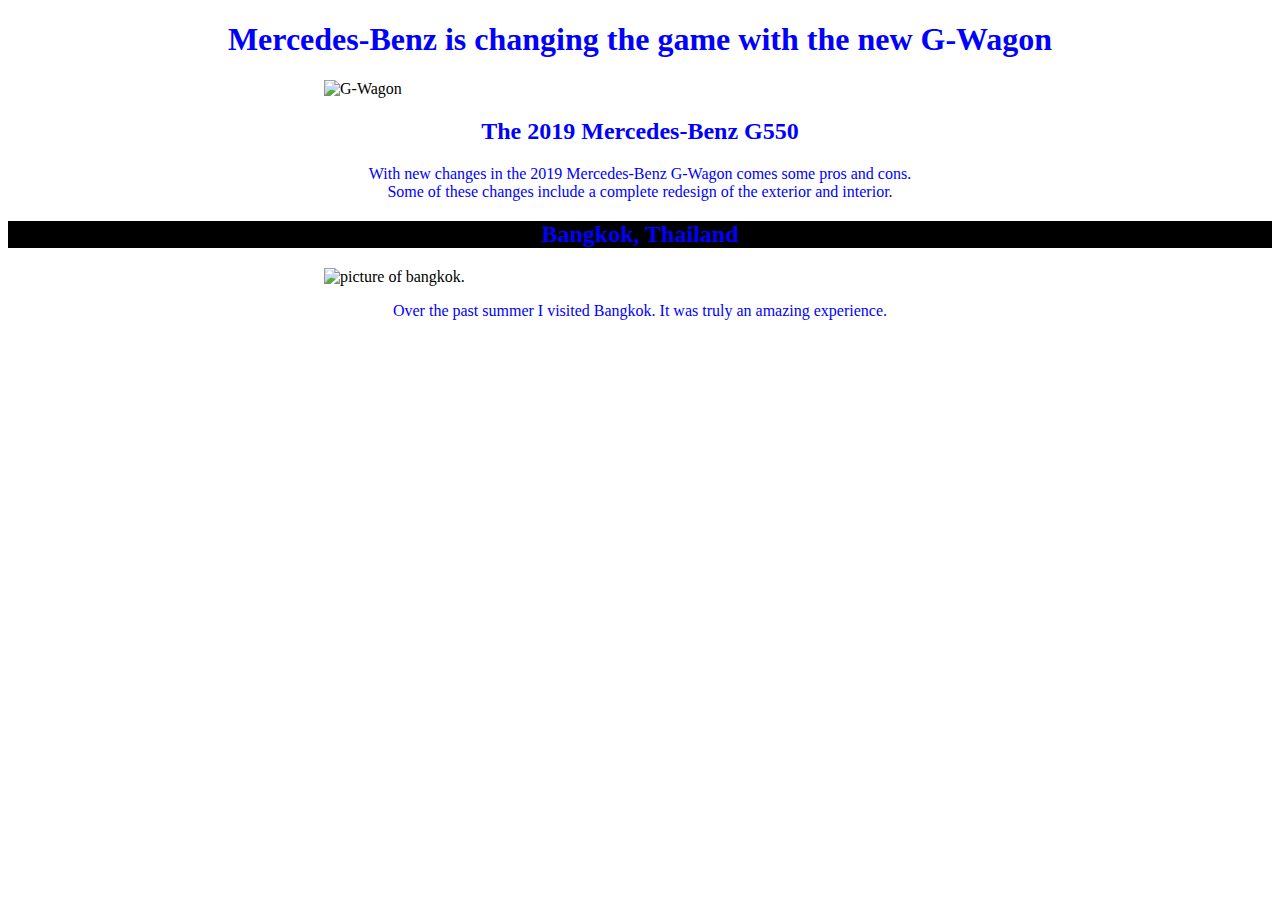
==== index.html @ 25c493be "Update index.html" ====
<!DOCTYPE html>
<html>
  <head>
    <meta charset="utf-8">
    <title> The Newest Mercedes-Benz </title>
  </head>
  <body>
    <style>
      h1,h2 {
        color: blue;
        text-align: center;
      }
    p {
      color: blue;
      text-align: center;
      }
      .middle {
        display: block;
        margin-left: auto;
        margin-right: auto;
        width: 50%;
      }
    </style>
        <h1> Mercedes-Benz is changing the game with the new G-Wagon</h1>
    <img class="middle" src="http://i66.tinypic.com/2e213rn.jpg" width="500" alt="G-Wagon">
    <h2>The 2019 Mercedes-Benz G550</h2>
  <p> With new changes in the 2019 Mercedes-Benz G-Wagon comes some pros and cons. <br>
    Some of these changes include a complete redesign of the exterior and interior.
  </p>
    
    <h2 style="background: black;">Bangkok, Thailand</h2>
        <img class="middle" src="http://i65.tinypic.com/mups.jpg" width="500" alt="picture of bangkok.">
            <p>Over the past summer I visited Bangkok. It was truly an amazing experience.<br>
            </p>
  </body>
    </html>
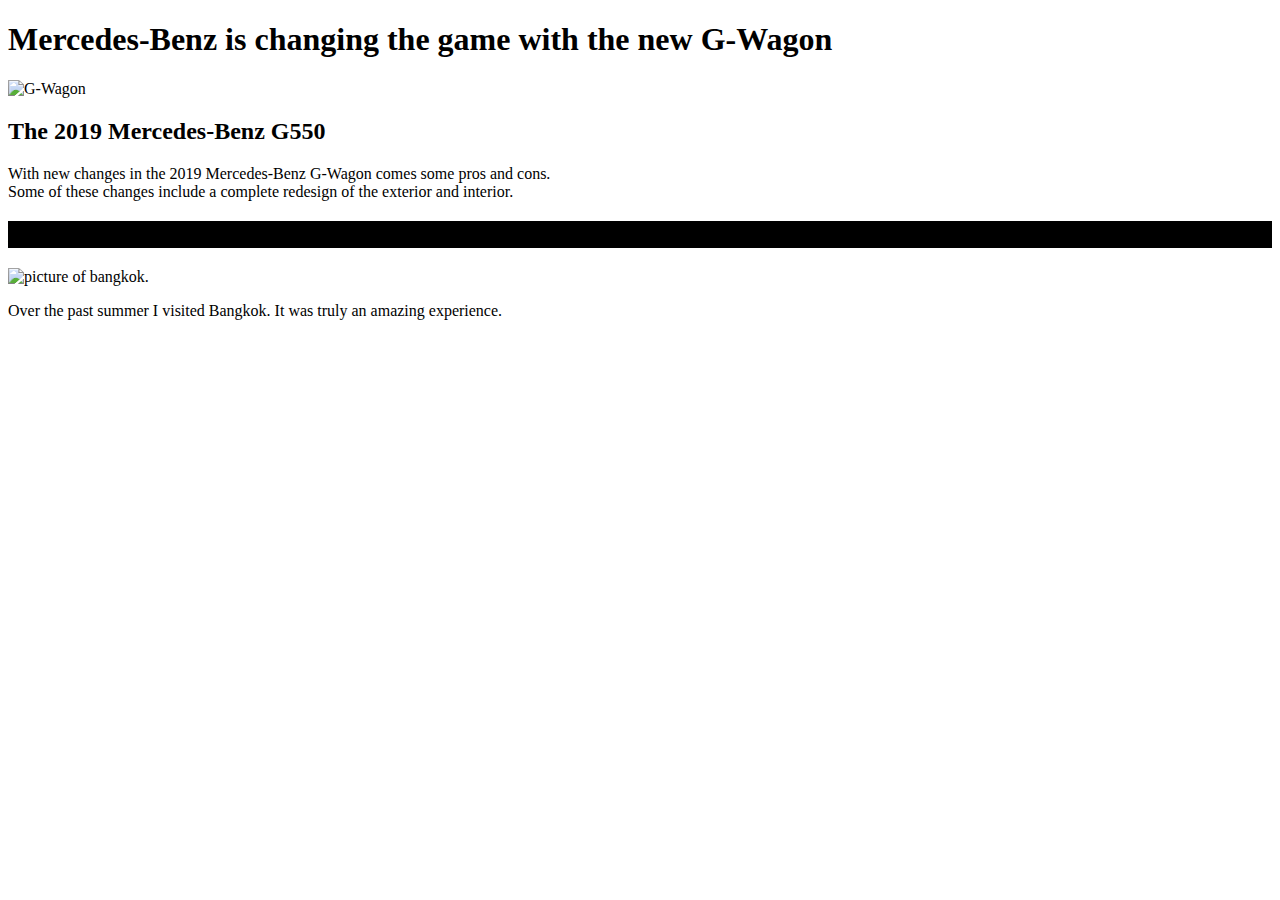
==== commit 2c79ea18: "Update index.html" ====
--- a/index.html
+++ b/index.html
@@ -3,24 +3,10 @@
   <head>
     <meta charset="utf-8">
     <title> The Newest Mercedes-Benz </title>
+    <link rel="stylesheet" href="tonyc417.github.io/style.css">
   </head>
   <body>
-    <style>
-      h1,h2 {
-        color: blue;
-        text-align: center;
-      }
-    p {
-      color: blue;
-      text-align: center;
-      }
-      .middle {
-        display: block;
-        margin-left: auto;
-        margin-right: auto;
-        width: 50%;
-      }
-    </style>
+    
         <h1> Mercedes-Benz is changing the game with the new G-Wagon</h1>
     <img class="middle" src="http://i66.tinypic.com/2e213rn.jpg" width="500" alt="G-Wagon">
     <h2>The 2019 Mercedes-Benz G550</h2>
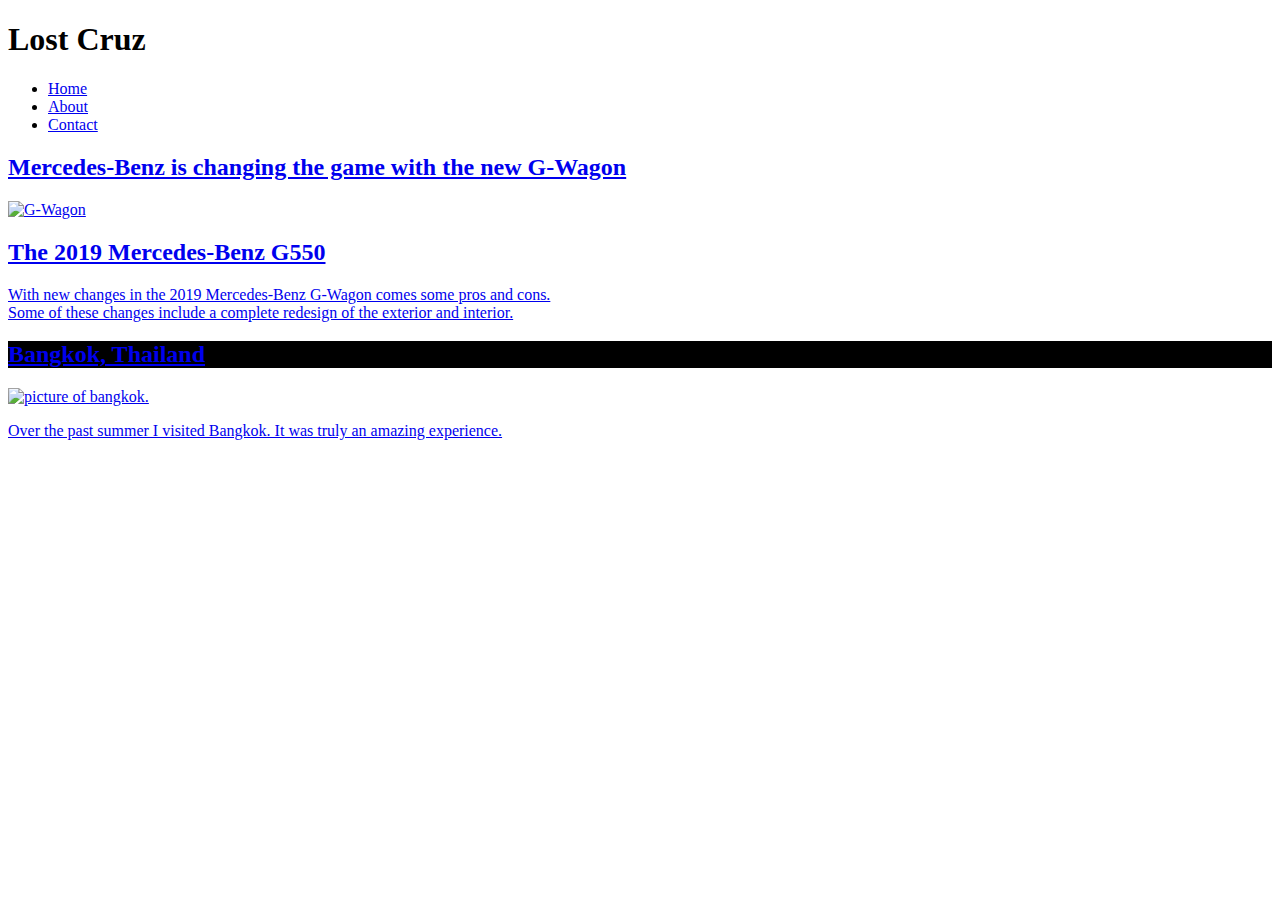
==== commit 8c007660: "added new nav bar and header" ====
--- a/index.html
+++ b/index.html
@@ -6,13 +6,21 @@
     <link rel="stylesheet" href="tonyc417.github.io/style.css">
   </head>
   <body>
-    
-        <h1> Mercedes-Benz is changing the game with the new G-Wagon</h1>
-    <img class="middle" src="http://i66.tinypic.com/2e213rn.jpg" width="500" alt="G-Wagon">
-    <h2>The 2019 Mercedes-Benz G550</h2>
-  <p> With new changes in the 2019 Mercedes-Benz G-Wagon comes some pros and cons. <br>
-    Some of these changes include a complete redesign of the exterior and interior.
-  </p>
+    <header>
+      <h1 class="logo"> Lost Cruz</h1>
+      <nav>
+        <ul>
+          <li><a href="#">Home</li>
+          <li><a href="#">About</li>
+          <li><a href="#">Contact</li>
+        </ul>
+      </nav>
+        <h2> Mercedes-Benz is changing the game with the new G-Wagon</h2>
+            <img class="middle" src="http://i66.tinypic.com/2e213rn.jpg" width="500" alt="G-Wagon">
+        <h2>The 2019 Mercedes-Benz G550</h2>
+          <p> With new changes in the 2019 Mercedes-Benz G-Wagon comes some pros and cons. <br>
+            Some of these changes include a complete redesign of the exterior and interior.
+          </p>
     
     <h2 style="background: black;">Bangkok, Thailand</h2>
         <img class="middle" src="http://i65.tinypic.com/mups.jpg" width="500" alt="picture of bangkok.">
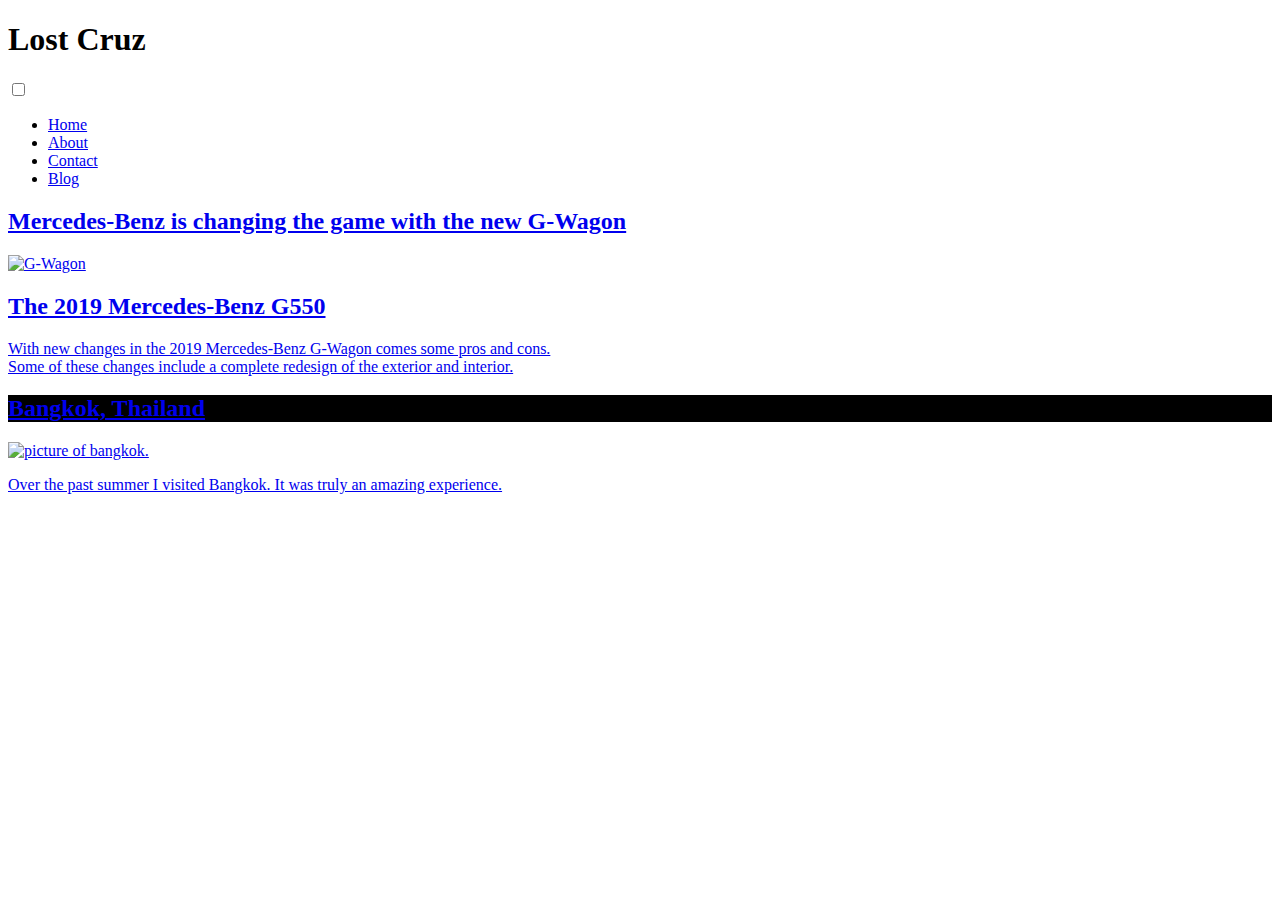
==== commit 7c26c784: "new navbar" ====
--- a/index.html
+++ b/index.html
@@ -8,13 +8,19 @@
   <body>
     <header>
       <h1 class="logo"> Lost Cruz</h1>
+      <input type="checkbox" id="nav-toggle" class"nav-toggle">
       <nav>
         <ul>
           <li><a href="#">Home</li>
           <li><a href="#">About</li>
           <li><a href="#">Contact</li>
+          <li><a href="#">Blog</li>
         </ul>
       </nav>
+      <label for="nav-toggle" class="nav-toggle-label">
+        <span></span>
+      </label>
+    </header>
         <h2> Mercedes-Benz is changing the game with the new G-Wagon</h2>
             <img class="middle" src="http://i66.tinypic.com/2e213rn.jpg" width="500" alt="G-Wagon">
         <h2>The 2019 Mercedes-Benz G550</h2>
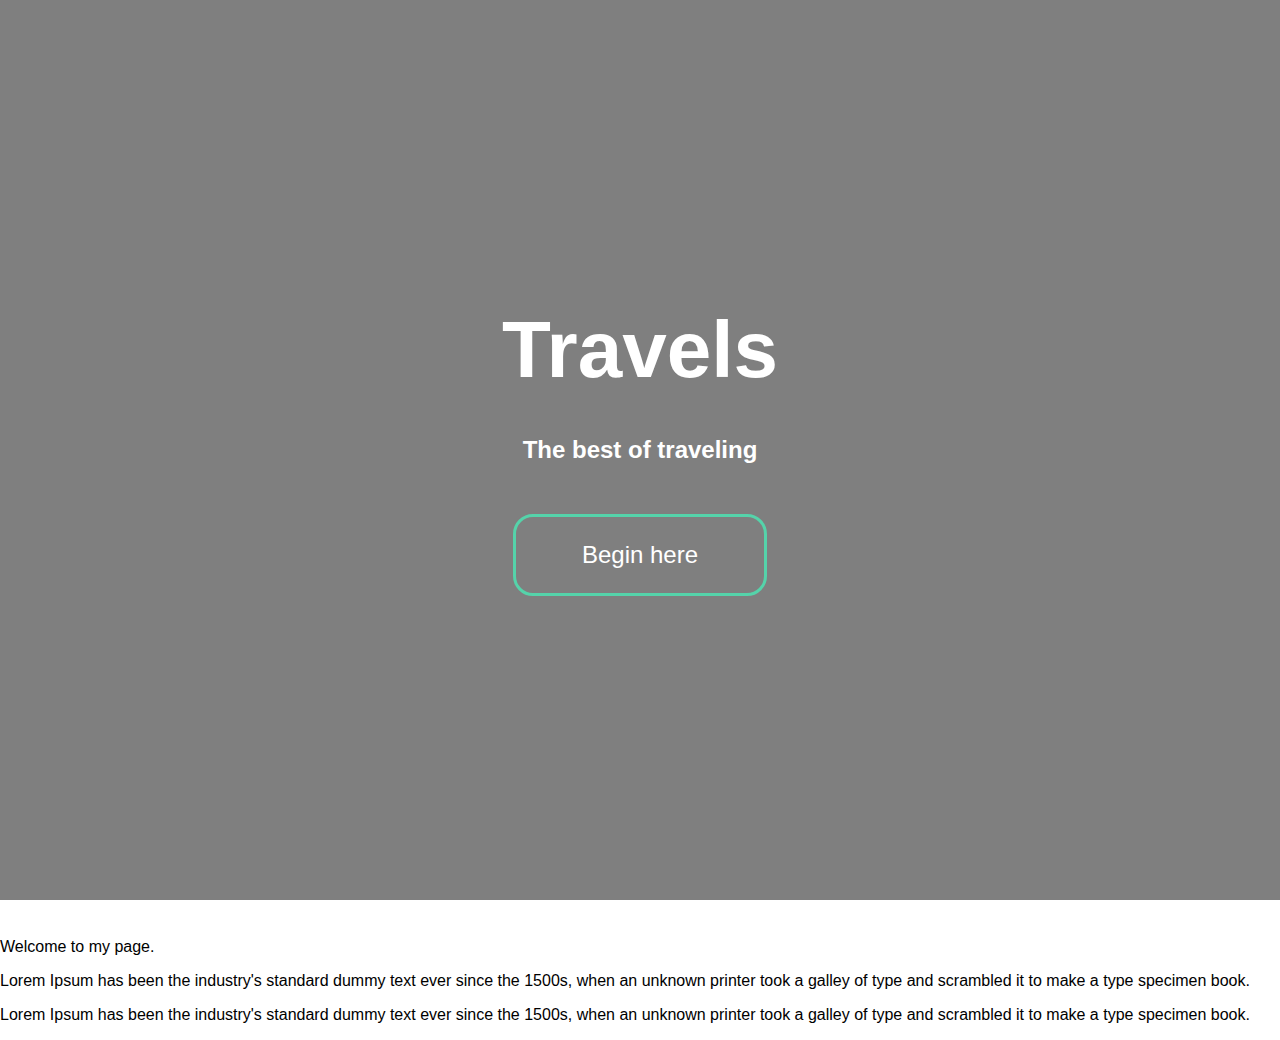
==== commit eb3532c0: "new layout, deleted the old one" ====
--- a/index.html
+++ b/index.html
@@ -1,37 +1,36 @@
 <!DOCTYPE html>
 <html>
-  <head>
-    <meta charset="utf-8">
-    <title> The Newest Mercedes-Benz </title>
-    <link rel="stylesheet" href="tonyc417.github.io/style.css">
-  </head>
-  <body>
-    <header>
-      <h1 class="logo"> Lost Cruz</h1>
-      <input type="checkbox" id="nav-toggle" class"nav-toggle">
-      <nav>
-        <ul>
-          <li><a href="#">Home</li>
-          <li><a href="#">About</li>
-          <li><a href="#">Contact</li>
-          <li><a href="#">Blog</li>
-        </ul>
-      </nav>
-      <label for="nav-toggle" class="nav-toggle-label">
-        <span></span>
-      </label>
-    </header>
-        <h2> Mercedes-Benz is changing the game with the new G-Wagon</h2>
-            <img class="middle" src="http://i66.tinypic.com/2e213rn.jpg" width="500" alt="G-Wagon">
-        <h2>The 2019 Mercedes-Benz G550</h2>
-          <p> With new changes in the 2019 Mercedes-Benz G-Wagon comes some pros and cons. <br>
-            Some of these changes include a complete redesign of the exterior and interior.
-          </p>
-    
-    <h2 style="background: black;">Bangkok, Thailand</h2>
-        <img class="middle" src="http://i65.tinypic.com/mups.jpg" width="500" alt="picture of bangkok.">
-            <p>Over the past summer I visited Bangkok. It was truly an amazing experience.<br>
-            </p>
-  </body>
-    </html>
-    
+    <head>
+        <title>Lost Cruz</title>
+        <link rel="stylesheet" href="style.css">
+    </head>
+
+    <body>
+     <section class="travel-image">
+            <div class="travel-inner">
+                <h1>Travels</h1>
+                <h2>The best of traveling</h2>
+                <a href="https://testing.com" class="btn">Begin here</a>
+            </div>
+     </section>
+          <header>
+                <input type="checkbox" id="nav-toggle" class="nav-toggle">
+              <nav>
+                <ul>
+                    <li><a href="#">Home</a></li>
+                    <li><a href="#">About</a></li>
+                    <li><a href="#">Blog</a></li>
+                    <li><a href="#">Contact</a></li>
+                </ul>
+              </nav>
+                    <label for="nav-toggle" class="nav-toggle-label">
+                      <span></span>
+                    </label>
+          </header>
+        <main>
+            <p> Welcome to my page.</p>
+            <p> Lorem Ipsum has been the industry's standard dummy text ever since the 1500s, when an unknown printer took a galley of type and scrambled it to make a type specimen book.</p>
+            <p> Lorem Ipsum has been the industry's standard dummy text ever since the 1500s, when an unknown printer took a galley of type and scrambled it to make a type specimen book.</p>
+        </main>
+    </body>
+</html>--- a/style.css
+++ b/style.css
@@ -0,0 +1,191 @@
+body {
+    margin: 0;
+    font-family: sans-serif;
+}
+
+.nav-toggle {
+    display: none;
+}
+
+.nav-toggle-label {
+    position: absolute;
+    top: 0;
+    left: 0;
+    margin-left: 1em;
+    height: 100%;
+    display: flex;
+    align-items: center;
+}
+
+.nav-toggle-label span,
+.nav-toggle-label span::before,
+.nav-toggle-label span::after {
+    display: block;
+    background: white;
+    height: 2px;
+    width: 2em;
+    border-radius: 10px;
+    position: relative;
+}
+
+.nav-toggle-label span::before,
+.nav-toggle-label span::after {
+    content: '';
+    position: absolute;
+}
+
+.nav-toggle-label span::before {
+    bottom: 7px;
+}
+
+.nav-toggle-label span::after {
+    top: 7px;
+}
+
+nav {
+    position: absolute;
+    text-align: left;
+    top: 100%;
+    left: 0;
+    background: var(--background);
+    width: 100%;
+    transition: transform 400ms ease-in-out;
+    transform-origin: top;
+    transform: scale(1,0) 
+}
+
+nav ul {
+    margin: 0;
+    padding: 0;
+    list-style: none;
+
+}
+
+nav li {
+    margin-bottom: 1em;
+    margin-left: 1em;
+}
+
+nav a {
+    color: white;
+    text-decoration: none;
+    font-size: 1.2rem;
+    text-transform: uppercase;
+    opacity: 0;
+    transition: opacity 150ms ease-in-out;
+
+}
+nav a:hover {
+  color: #222;
+}
+
+.nav-toggle:checked ~ nav {
+  transform: scale(1,1);
+}
+
+.nav-toggle:checked ~ nav a {
+    opacity: 1;
+    transition: opacity 250ms ease-in-out 250ms;
+}
+
+.travel-image {
+    width: 100vw;
+    height: 100vh;
+    display: flex;
+    justify-content: center;
+    align-items: center;
+    text-align: center;
+}
+
+.travel-image h1 {
+    font-size: 5em;
+    margin-top: 0;
+    margin-bottom: 0.5em;
+}
+
+.travel-image .btn {
+    display: block;
+    width: 200px;
+    padding: 1em;
+    margin-top: 50px;
+    margin-left: auto;
+    margin-right: auto;
+    color: white;
+    text-decoration: none;
+    font-size: 1.5em;
+    border: 3px solid #55d3aa;
+    border-radius: 20px;
+}
+
+.travel-image {
+    width: 100vw;
+    height: 100vh;
+    display: flex;
+    justify-content: center;
+    align-items: center;
+    text-align: center;
+    color: white;
+    background-image: linear-gradient(rgba(0, 0, 0, 0.5),rgba(0, 0, 0, 0.5)), url(travel.jpg);
+    background-size: cover;
+    background-position: center center;
+    background-repeat: no-repeat;
+    background-attachment: fixed;
+}
+
+.travel-image h1 {
+    font-size: 5em;
+    margin-top: 0;
+    margin-bottom: 0.5em;
+}
+
+
+@media screen and (min-width: 800px) {
+    .nav-toggle-label {
+        display: none;
+    }
+
+    header {
+        display: grid;
+        grid-template-columns: 1fr auto minmax(600px, 3fr) 1fr;
+    }
+
+    nav {
+        all: unset;
+        grid-column: 3 / 4;
+        display: flex;
+        justify-content: flex-end;
+        align-items: center;
+    }
+
+    nav ul {
+        display: flex;
+    }
+
+    nav li {
+        margin-left: 3em;
+        margin-bottom: 0;
+    }
+
+    nav a {
+        opacity: 1;
+        position: relative;
+    }
+
+    nav a::before {
+        content: '';
+        display: block;
+        height: 5px;
+        background: black;
+        position: absolute;
+        top: -1em;
+        left: 0;
+        right: 0;
+        transform: scale(0, 1);
+        transition: transform ease-in-out 300ms;
+
+    }
+
+    nav a:hover::before {
+        transform: scale(1, 1);
+    }
+  }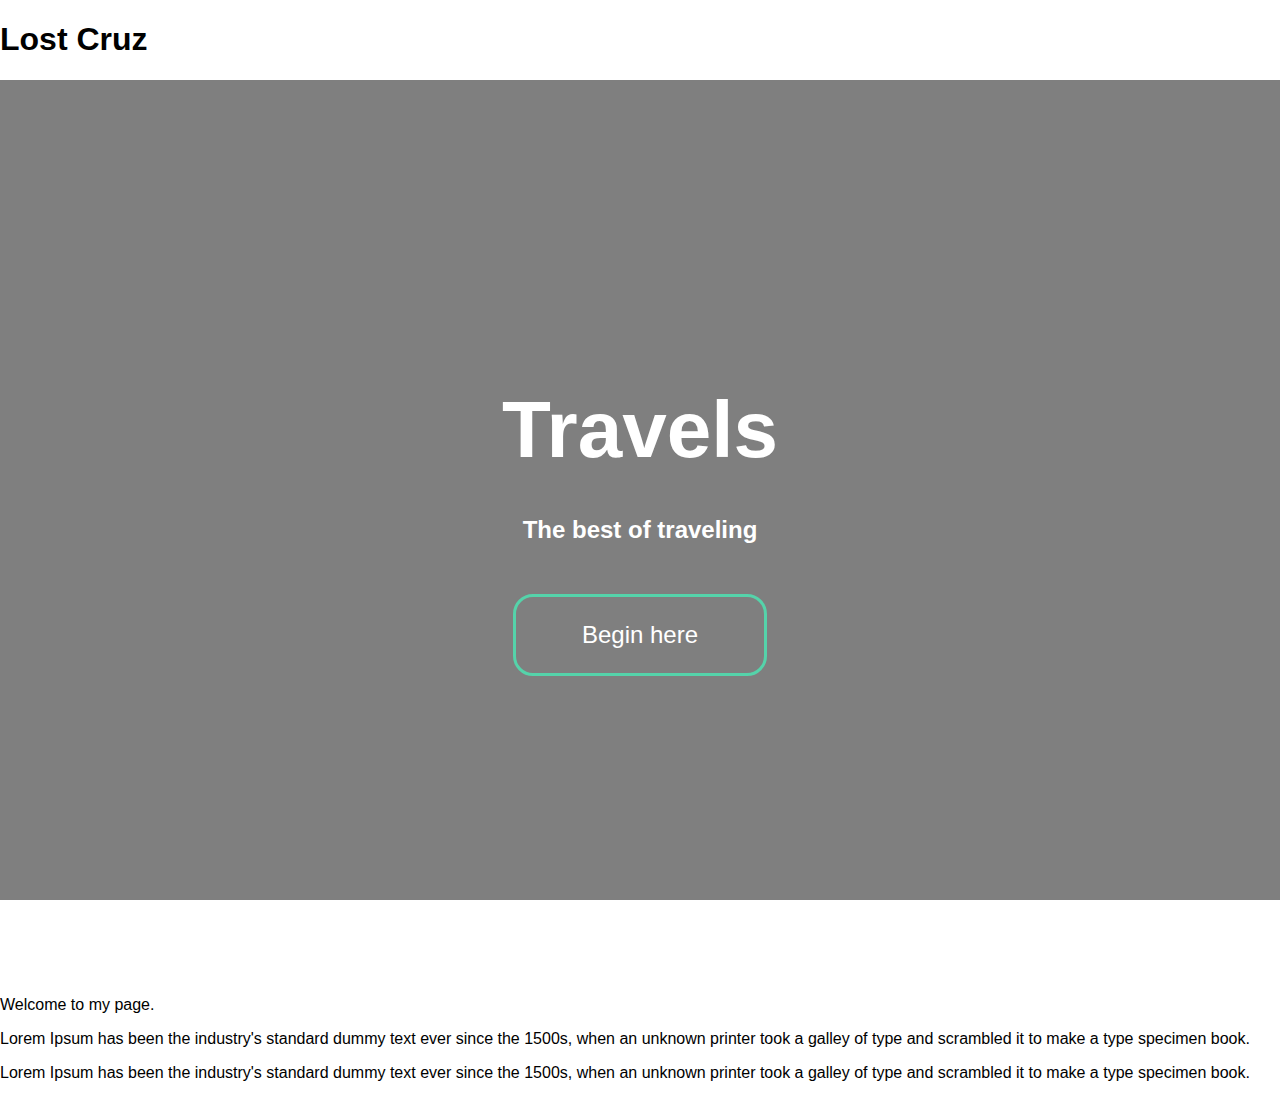
==== commit 91acb051: "changed html code new additions" ====
--- a/index.html
+++ b/index.html
@@ -6,6 +6,21 @@
     </head>
 
     <body>
+            <header>
+                <h1 class="logo">Lost Cruz</h1>
+                    <input type="checkbox" id="nav-toggle" class="nav-toggle">
+                  <nav>
+                    <ul>
+                        <li><a href="#">Home</a></li>
+                        <li><a href="#">About</a></li>
+                        <li><a href="#">Blog</a></li>
+                        <li><a href="#">Contact</a></li>
+                    </ul>
+                  </nav>
+                        <label for="nav-toggle" class="nav-toggle-label">
+                          <span></span>
+                        </label>
+              </header>
      <section class="travel-image">
             <div class="travel-inner">
                 <h1>Travels</h1>
@@ -13,24 +28,11 @@
                 <a href="https://testing.com" class="btn">Begin here</a>
             </div>
      </section>
-          <header>
-                <input type="checkbox" id="nav-toggle" class="nav-toggle">
-              <nav>
-                <ul>
-                    <li><a href="#">Home</a></li>
-                    <li><a href="#">About</a></li>
-                    <li><a href="#">Blog</a></li>
-                    <li><a href="#">Contact</a></li>
-                </ul>
-              </nav>
-                    <label for="nav-toggle" class="nav-toggle-label">
-                      <span></span>
-                    </label>
-          </header>
+
         <main>
             <p> Welcome to my page.</p>
             <p> Lorem Ipsum has been the industry's standard dummy text ever since the 1500s, when an unknown printer took a galley of type and scrambled it to make a type specimen book.</p>
             <p> Lorem Ipsum has been the industry's standard dummy text ever since the 1500s, when an unknown printer took a galley of type and scrambled it to make a type specimen book.</p>
         </main>
     </body>
-</html>+</html>
--- a/style.css
+++ b/style.css
@@ -1,3 +1,7 @@
+:root {
+    --background: rgba(85, 214, 170, .85);
+}
+
 body {
     margin: 0;
     font-family: sans-serif;
@@ -139,7 +143,7 @@
 }
 
 
-@media screen and (min-width: 800px) {
+@media screen and (min-width: 100px) {
     .nav-toggle-label {
         display: none;
     }
@@ -188,4 +192,4 @@
     nav a:hover::before {
         transform: scale(1, 1);
     }
-  }+  }
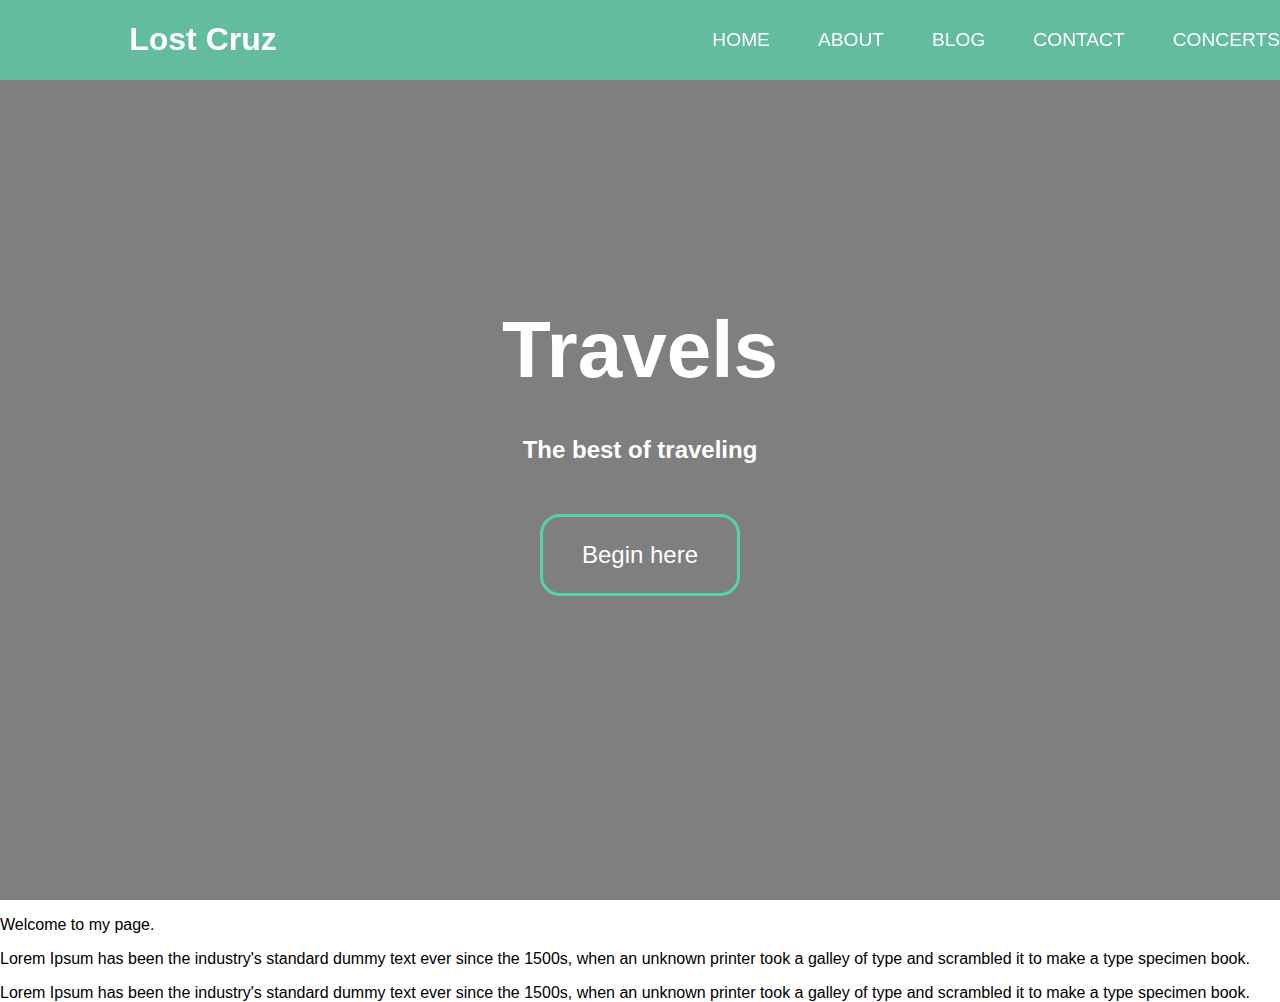
==== commit d52d8e56: "working on a new travel page" ====
--- a/index.html
+++ b/index.html
@@ -1,38 +1,53 @@
 <!DOCTYPE html>
 <html>
-    <head>
-        <title>Lost Cruz</title>
-        <link rel="stylesheet" href="style.css">
-    </head>
 
-    <body>
-            <header>
-                <h1 class="logo">Lost Cruz</h1>
-                    <input type="checkbox" id="nav-toggle" class="nav-toggle">
-                  <nav>
-                    <ul>
-                        <li><a href="#">Home</a></li>
-                        <li><a href="#">About</a></li>
-                        <li><a href="#">Blog</a></li>
-                        <li><a href="#">Contact</a></li>
-                    </ul>
-                  </nav>
-                        <label for="nav-toggle" class="nav-toggle-label">
-                          <span></span>
-                        </label>
-              </header>
-     <section class="travel-image">
-            <div class="travel-inner">
-                <h1>Travels</h1>
-                <h2>The best of traveling</h2>
-                <a href="https://testing.com" class="btn">Begin here</a>
-            </div>
-     </section>
+<head>
+    <meta charset="UTF-8">
+    <meta name="viewport" content="width=device-width, initial-scale=1.0">
+    <meta http-equiv="X-UA-Compatible" content="ie=edge">
+    <script async src="//pagead2.googlesyndication.com/pagead/js/adsbygoogle.js"></script>
+    <script>
+        (adsbygoogle = window.adsbygoogle || []).push({
+            google_ad_client: "ca-pub-2056434115304967",
+            enable_page_level_ads: true
+        });
+    </script>
+    <title>Lost Cruz</title>
+    <link rel="stylesheet" href="style.css">
+</head>
 
-        <main>
-            <p> Welcome to my page.</p>
-            <p> Lorem Ipsum has been the industry's standard dummy text ever since the 1500s, when an unknown printer took a galley of type and scrambled it to make a type specimen book.</p>
-            <p> Lorem Ipsum has been the industry's standard dummy text ever since the 1500s, when an unknown printer took a galley of type and scrambled it to make a type specimen book.</p>
-        </main>
-    </body>
-</html>
+<body>
+    <header>
+        <h1 class="logo">Lost Cruz</h1>
+        <input type="checkbox" id="nav-toggle" class="nav-toggle">
+        <nav>
+            <ul>
+                <li><a href="#">Home</a></li>
+                <li><a href="#">About</a></li>
+                <li><a href="#">Blog</a></li>
+                <li><a href="#">Contact</a></li>
+                <li><a href="test.html">Concerts</a></li>
+            </ul>
+        </nav>
+        <label for="nav-toggle" class="nav-toggle-label">
+            <span></span>
+        </label>
+    </header>
+    <section class="travel-image">
+        <div class="travel-inner">
+            <h1>Travels</h1>
+            <h2>The best of traveling</h2>
+            <a href="https://testing.com" class="btn">Begin here</a>
+        </div>
+    </section>
+
+    <main>
+        <p> Welcome to my page.</p>
+        <p> Lorem Ipsum has been the industry's standard dummy text ever since the 1500s, when an unknown printer took a
+            galley of type and scrambled it to make a type specimen book.</p>
+        <p> Lorem Ipsum has been the industry's standard dummy text ever since the 1500s, when an unknown printer took a
+            galley of type and scrambled it to make a type specimen book.</p>
+    </main>
+</body>
+
+</html>--- a/style.css
+++ b/style.css
@@ -1,5 +1,9 @@
 :root {
-    --background: rgba(85, 214, 170, .85);
+    --background: rgba(85, 214, 170, .70);
+}
+
+*, *::before, *::after {
+    box-sizing: border-box;
 }
 
 body {
@@ -7,90 +11,16 @@
     font-family: sans-serif;
 }
 
-.nav-toggle {
-    display: none;
-}
-
-.nav-toggle-label {
-    position: absolute;
-    top: 0;
-    left: 0;
-    margin-left: 1em;
+#map {
+    height: 50%;
+    margin-top: 300px;
+  }
+  /* Optional: Makes the sample page fill the window. */
+  html, body {
     height: 100%;
-    display: flex;
-    align-items: center;
-}
-
-.nav-toggle-label span,
-.nav-toggle-label span::before,
-.nav-toggle-label span::after {
-    display: block;
-    background: white;
-    height: 2px;
-    width: 2em;
-    border-radius: 10px;
-    position: relative;
-}
-
-.nav-toggle-label span::before,
-.nav-toggle-label span::after {
-    content: '';
-    position: absolute;
-}
-
-.nav-toggle-label span::before {
-    bottom: 7px;
-}
-
-.nav-toggle-label span::after {
-    top: 7px;
-}
-
-nav {
-    position: absolute;
-    text-align: left;
-    top: 100%;
-    left: 0;
-    background: var(--background);
-    width: 100%;
-    transition: transform 400ms ease-in-out;
-    transform-origin: top;
-    transform: scale(1,0) 
-}
-
-nav ul {
     margin: 0;
     padding: 0;
-    list-style: none;
-
-}
-
-nav li {
-    margin-bottom: 1em;
-    margin-left: 1em;
-}
-
-nav a {
-    color: white;
-    text-decoration: none;
-    font-size: 1.2rem;
-    text-transform: uppercase;
-    opacity: 0;
-    transition: opacity 150ms ease-in-out;
-
-}
-nav a:hover {
-  color: #222;
-}
-
-.nav-toggle:checked ~ nav {
-  transform: scale(1,1);
-}
-
-.nav-toggle:checked ~ nav a {
-    opacity: 1;
-    transition: opacity 250ms ease-in-out 250ms;
-}
+  }
 
 .travel-image {
     width: 100vw;
@@ -99,6 +29,14 @@
     justify-content: center;
     align-items: center;
     text-align: center;
+}
+
+.concert-inner {
+    /* width: 100vw; */
+    height: 20vh;
+    display: flex;
+    /* justify-content: center; */
+    align-items: center;
 }
 
 .travel-image h1 {
@@ -121,6 +59,7 @@
     border-radius: 20px;
 }
 
+
 .travel-image {
     width: 100vw;
     height: 100vh;
@@ -142,20 +81,119 @@
     margin-bottom: 0.5em;
 }
 
-
-@media screen and (min-width: 100px) {
+/* navigation styles start */
+
+header {
+    background: rgba(85, 214, 170, .70);
+    text-align: center;
+    position: fixed;
+    z-index: 999;
+    width: 100%;
+}
+
+nav a:hover {
+    color: #000;
+}
+
+.nav-toggle:checked ~ nav {
+    transform: scale(1,1);
+}
+
+.nav-toggle:checked ~ nav a {
+    opacity: 1;
+    transition: opacity 250ms ease-in-out 250ms;
+}
+
+.nav-toggle {
+    display: none;
+}
+
+.nav-toggle-label {
+    position: absolute;
+    top: 0;
+    left: 0;
+    margin-left: 1em;
+    height: 100%;
+    display: flex;
+    align-items: center;
+}
+
+.nav-toggle-label span,
+.nav-toggle-label span::before,
+.nav-toggle-label span::after {
+    display: block;
+    background: white;
+    height: 2px;
+    width: 2em;
+    border-radius: 2px;
+    position: relative;
+}
+
+.nav-toggle-label span::before,
+.nav-toggle-label span::after {
+    content: '';
+    position: absolute;
+}
+
+.nav-toggle-label span::before {
+    bottom: 7px;
+}
+
+.nav-toggle-label span::after {
+    top: 7px;
+}
+
+nav {
+    position: absolute;
+    text-align: left;
+    top: 100%;
+    background: rgba(85, 214, 170, .70);
+    width: 100%;
+    left: 0;
+    transform: scale(1, 0);
+    transform-origin: top;
+    transition: transform 400ms ease-in-out;
+}
+
+nav ul {
+    margin: 0;
+    padding: 0;
+    list-style: none;
+}
+
+nav li {
+    margin-bottom: 1em;
+    margin-left: 1em;
+}
+
+nav a {
+    color: white;
+    text-decoration: none;
+    font-size: 1.2rem;
+    text-transform: uppercase;
+    opacity: 0;
+    transition: opacity 150ms ease-in-out;
+}
+
+
+@media screen and (min-width: 800px) {
     .nav-toggle-label {
-        display: none;
+        display:none;
     }
 
     header {
         display: grid;
-        grid-template-columns: 1fr auto minmax(600px, 3fr) 1fr;
+        grid-template-columns: 1fr auto minxmax(600px, 3fr) 3fr;
+    }
+
+    .logo {
+        grid-column: 1 / 1;
+        color: white;
     }
 
     nav {
         all: unset;
-        grid-column: 3 / 4;
+        grid-column: 2 / 3;
         display: flex;
         justify-content: flex-end;
         align-items: center;
@@ -163,6 +201,7 @@
 
     nav ul {
         display: flex;
+        justify-content: flex-end;
     }
 
     nav li {
@@ -173,6 +212,7 @@
     nav a {
         opacity: 1;
         position: relative;
+        color: white;
     }
 
     nav a::before {
@@ -181,15 +221,14 @@
         height: 5px;
         background: black;
         position: absolute;
-        top: -1em;
+        top: -.75em;
         left: 0;
         right: 0;
         transform: scale(0, 1);
-        transition: transform ease-in-out 300ms;
-
+        transition: transform ease-in-out 250ms;
     }
 
     nav a:hover::before {
-        transform: scale(1, 1);
-    }
-  }
+        transform: scale(1,1);
+    }
+}
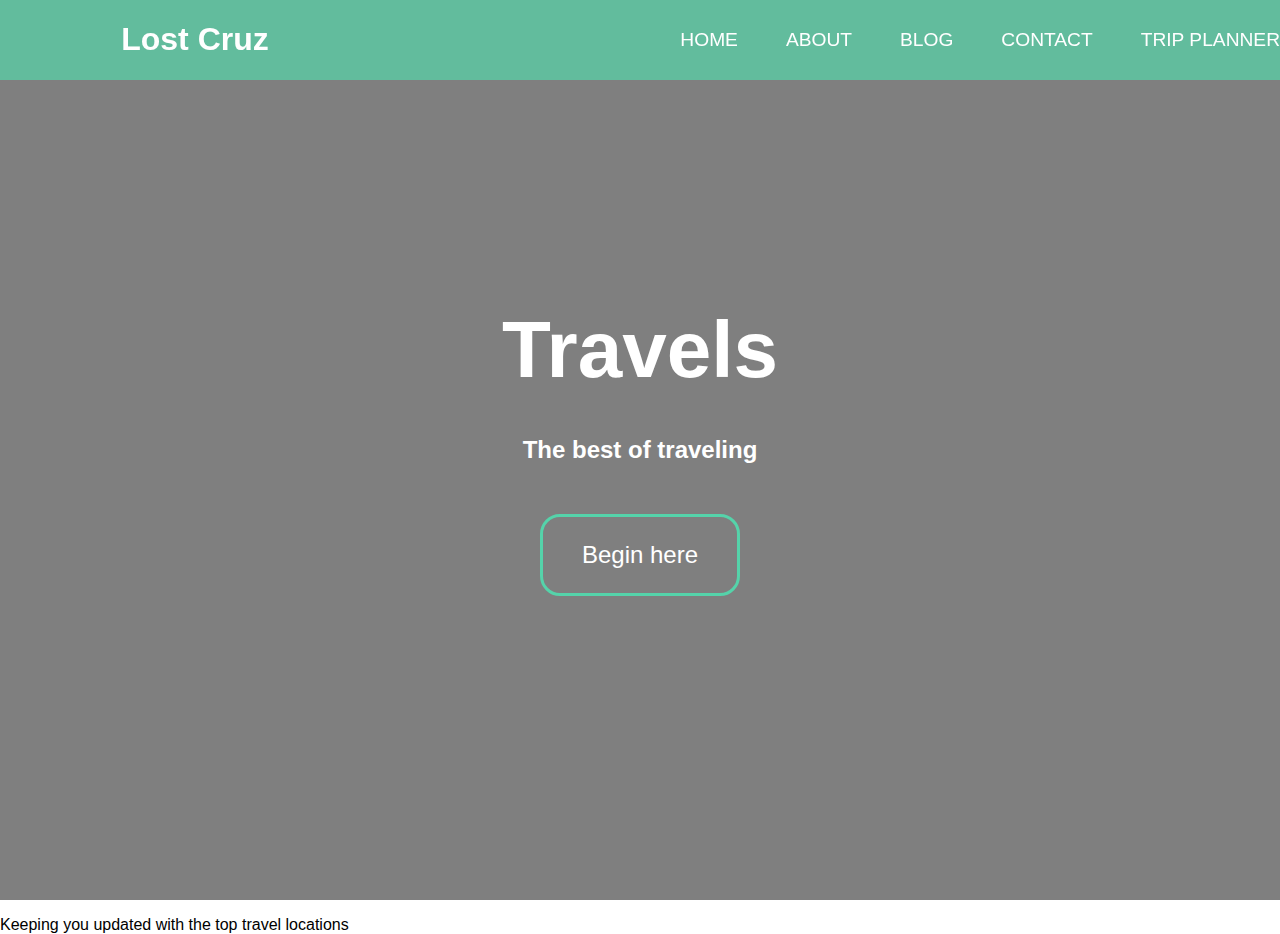
==== commit f91750d7: "working on trip planner" ====
--- a/index.html
+++ b/index.html
@@ -7,10 +7,10 @@
     <meta http-equiv="X-UA-Compatible" content="ie=edge">
     <script async src="//pagead2.googlesyndication.com/pagead/js/adsbygoogle.js"></script>
     <script>
-        (adsbygoogle = window.adsbygoogle || []).push({
-            google_ad_client: "ca-pub-2056434115304967",
-            enable_page_level_ads: true
-        });
+         (adsbygoogle = window.adsbygoogle || []).push({
+              google_ad_client: "ca-pub-2056434115304967",
+              enable_page_level_ads: true
+         });
     </script>
     <title>Lost Cruz</title>
     <link rel="stylesheet" href="style.css">
@@ -26,7 +26,7 @@
                 <li><a href="#">About</a></li>
                 <li><a href="#">Blog</a></li>
                 <li><a href="#">Contact</a></li>
-                <li><a href="test.html">Concerts</a></li>
+                <li><a href="test.html">Trip Planner</a></li>
             </ul>
         </nav>
         <label for="nav-toggle" class="nav-toggle-label">
@@ -42,12 +42,8 @@
     </section>
 
     <main>
-        <p> Welcome to my page.</p>
-        <p> Lorem Ipsum has been the industry's standard dummy text ever since the 1500s, when an unknown printer took a
-            galley of type and scrambled it to make a type specimen book.</p>
-        <p> Lorem Ipsum has been the industry's standard dummy text ever since the 1500s, when an unknown printer took a
-            galley of type and scrambled it to make a type specimen book.</p>
+
     </main>
 </body>
-
+    <p>Keeping you updated with the top travel locations</p>
 </html>--- a/style.css
+++ b/style.css
@@ -175,6 +175,81 @@
     transition: opacity 150ms ease-in-out;
 }
 
+/* Calendar styles */
+
+ul {list-style-type: none;}
+body {font-family: Verdana, sans-serif;}
+
+/* Month header */
+.month {
+  padding: 70px 25px;
+  width: 100%;
+  background: #1abc9c;
+  text-align: center;
+}
+
+/* Month list */
+.month ul {
+  margin: 0;
+  padding: 0;
+}
+
+.month ul li {
+  color: white;
+  font-size: 20px;
+  text-transform: uppercase;
+  letter-spacing: 3px;
+}
+
+/* Previous button inside month header */
+.month .prev {
+  float: left;
+  padding-top: 10px;
+}
+
+/* Next button */
+.month .next {
+  float: right;
+  padding-top: 10px;
+}
+
+/* Weekdays (Mon-Sun) */
+.weekdays {
+  margin: 0;
+  padding: 10px 0;
+  background-color:#ddd;
+}
+
+.weekdays li {
+  display: inline-block;
+  width: 13.6%;
+  color: #666;
+  text-align: center;
+}
+
+/* Days (1-31) */
+.days {
+  padding: 10px 0;
+  background: #eee;
+  margin: 0;
+}
+
+.days li {
+  list-style-type: none;
+  display: inline-block;
+  width: 13.6%;
+  text-align: center;
+  margin-bottom: 5px;
+  font-size:12px;
+  color: #777;
+}
+
+/* Highlight the "current" day */
+.days li .active {
+  padding: 5px;
+  background: #1abc9c;
+  color: white !important
+}
 
 @media screen and (min-width: 800px) {
     .nav-toggle-label {
